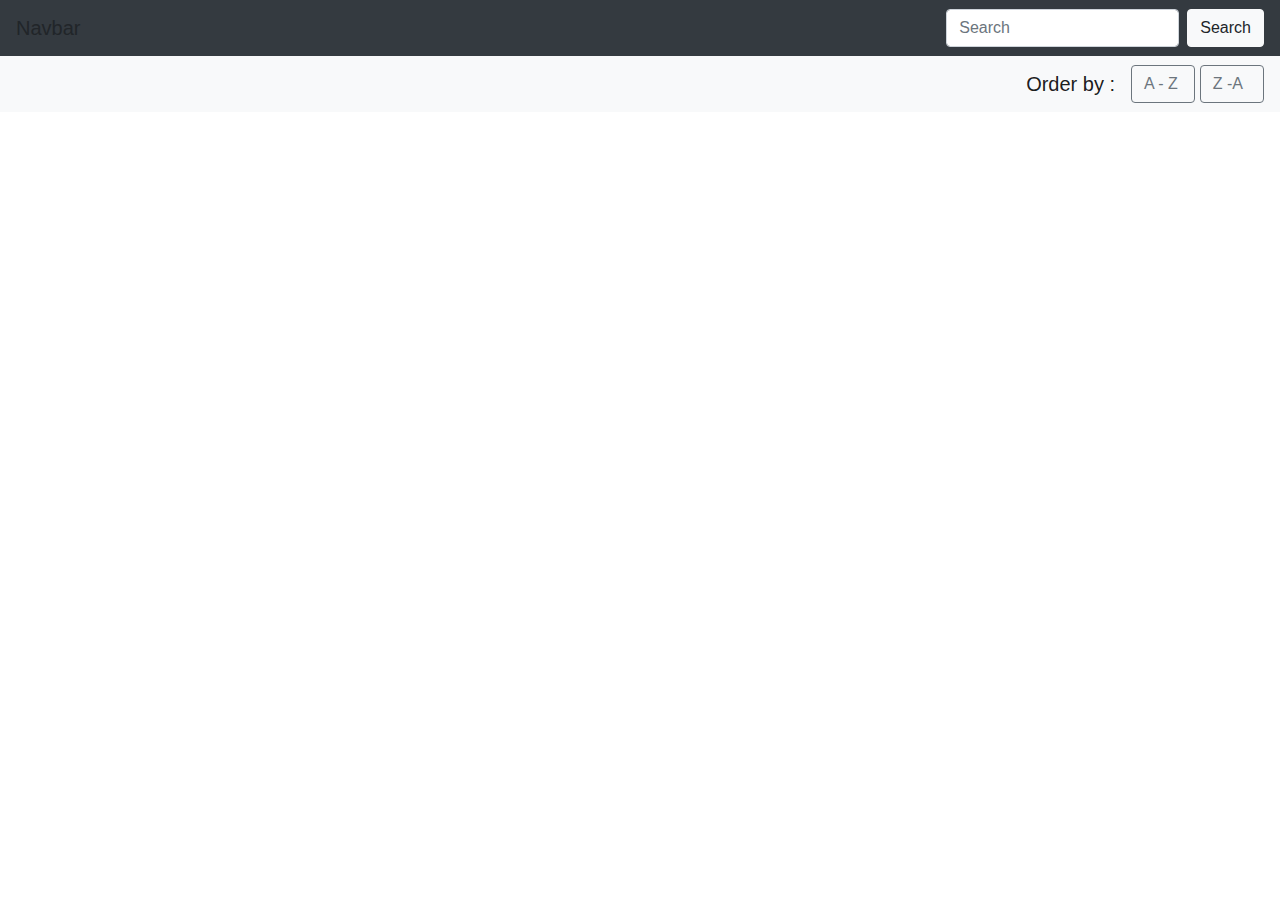
==== movie.html @ 80e2dca4 "Merge pull request #1 from yenifergalarza/master" ====
<!DOCTYPE html>
<html lang="en">
<head>
    <meta charset="UTF-8">
    <meta name="viewport" content="width=device-width, initial-scale=1.0">
    <meta http-equiv="X-UA-Compatible" content="ie=edge">
    <title>Document</title>
    <link rel="stylesheet" href="https://stackpath.bootstrapcdn.com/bootstrap/4.3.1/css/bootstrap.min.css" integrity="sha384-ggOyR0iXCbMQv3Xipma34MD+dH/1fQ784/j6cY/iJTQUOhcWr7x9JvoRxT2MZw1T" crossorigin="anonymous">
    <link rel="stylesheet" href="./css/movie.css">
</head>
<body>
    <main>

            <nav class="navbar navbar-dark bg-dark">
                    <a class="navbar-brand">Navbar</a>
                    <form class="form-inline">
                      <input class="form-control mr-sm-2" type="search" placeholder="Search" aria-label="nombre de peli"  id="searchText ">
                      <input type="button" value="Search" class="btn btn-light my-2 my-sm-0" id="ZaButton">
                            
                     
                    </form>
                  </nav>
                  <nav class="navbar navbar-light bg-light flex-nav">

                        <form class="form-inline my-2 my-lg-0">
                                <a class="navbar-brand" href="#"> Order by : </a>
                                <div>
                                    <input type="button" value="A - Z " class="btn btn-outline-secondary my-2 my-sm-0" id="AzButton">
                                    <input type="button" value="Z -A  " class="btn btn-outline-secondary my-2 my-sm-0" id="ZaButton">
                            
                            </div>
                            <div>

                            </div> 
                            
                            </form>
               
                   
                      </nav>
                  

        <div id="rootCard" class="row container-fluid">

      
        
      </div>
      
    </main>
    <script src="https://code.jquery.com/jquery-3.3.1.slim.min.js" integrity="sha384-q8i/X+965DzO0rT7abK41JStQIAqVgRVzpbzo5smXKp4YfRvH+8abtTE1Pi6jizo" crossorigin="anonymous"></script>
    <script src="https://cdnjs.cloudflare.com/ajax/libs/popper.js/1.14.7/umd/popper.min.js" integrity="sha384-UO2eT0CpHqdSJQ6hJty5KVphtPhzWj9WO1clHTMGa3JDZwrnQq4sF86dIHNDz0W1" crossorigin="anonymous"></script>
    <script src="https://stackpath.bootstrapcdn.com/bootstrap/4.3.1/js/bootstrap.min.js" integrity="sha384-JjSmVgyd0p3pXB1rRibZUAYoIIy6OrQ6VrjIEaFf/nJGzIxFDsf4x0xIM+B07jRM" crossorigin="anonymous"></script>
    <script src="./js/movieData.js"></script>
   <script src="./js/movie.js"></script>
</body>
</html>
---- css/movie.css ----
.flex-nav{
    flex-direction: row-reverse !important;
}

.card {
    width: 33% !important;}
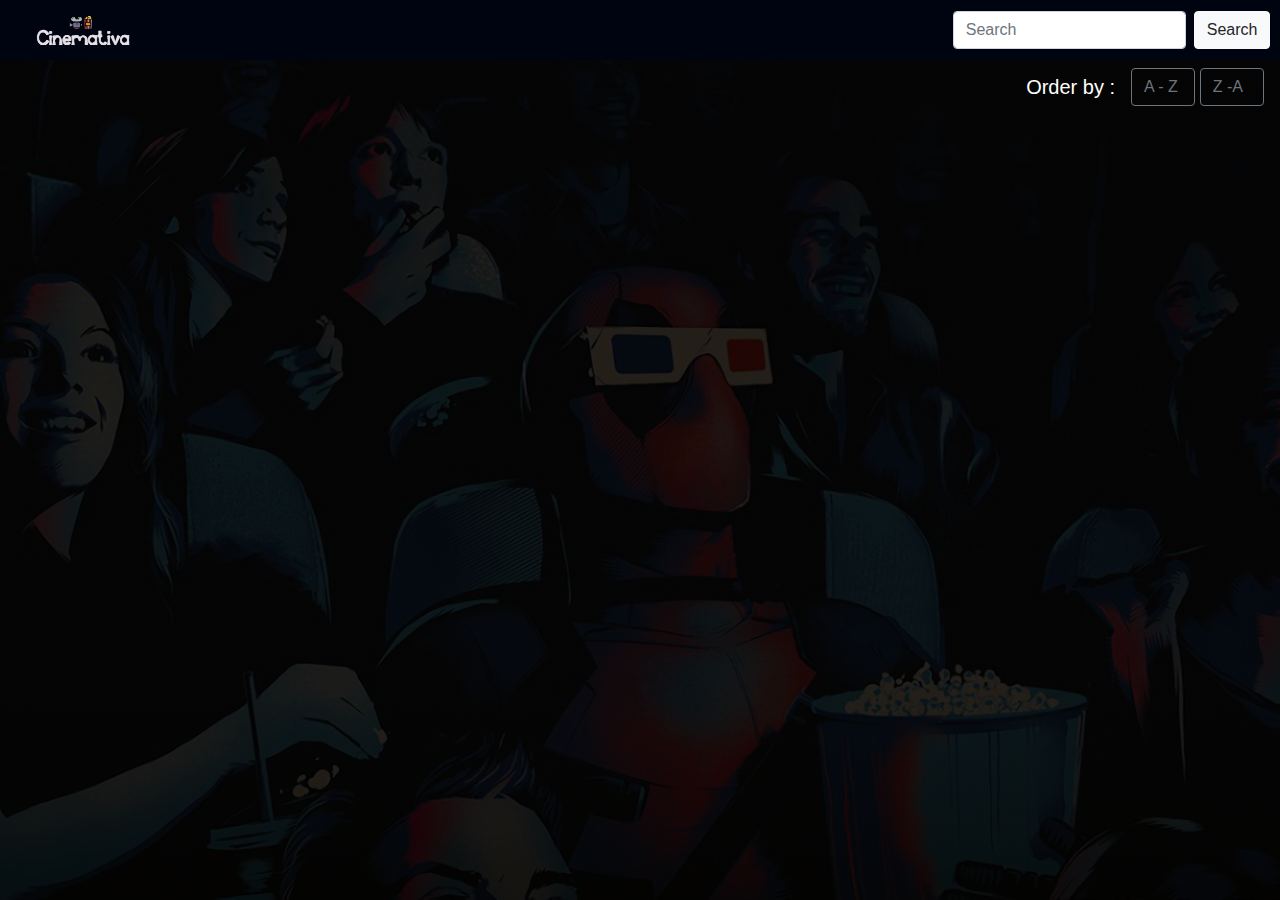
==== commit dca93427: "falta estilos al modal y pagina de inicio" ====
--- a/movie.html
+++ b/movie.html
@@ -1,55 +1,63 @@
 <!DOCTYPE html>
 <html lang="en">
+
 <head>
-    <meta charset="UTF-8">
-    <meta name="viewport" content="width=device-width, initial-scale=1.0">
-    <meta http-equiv="X-UA-Compatible" content="ie=edge">
-    <title>Document</title>
-    <link rel="stylesheet" href="https://stackpath.bootstrapcdn.com/bootstrap/4.3.1/css/bootstrap.min.css" integrity="sha384-ggOyR0iXCbMQv3Xipma34MD+dH/1fQ784/j6cY/iJTQUOhcWr7x9JvoRxT2MZw1T" crossorigin="anonymous">
-    <link rel="stylesheet" href="./css/movie.css">
+  <meta charset="UTF-8">
+  <meta name="viewport" content="width=device-width, initial-scale=1.0">
+  <meta http-equiv="X-UA-Compatible" content="ie=edge">
+  <title>Document</title>
+  <link rel="stylesheet" href="https://stackpath.bootstrapcdn.com/bootstrap/4.3.1/css/bootstrap.min.css"
+    integrity="sha384-ggOyR0iXCbMQv3Xipma34MD+dH/1fQ784/j6cY/iJTQUOhcWr7x9JvoRxT2MZw1T" crossorigin="anonymous">
+  <link rel="stylesheet" href="./css/movie.css">
 </head>
+
 <body>
-    <main>
+  <main>
 
-            <nav class="navbar navbar-dark bg-dark">
-                    <a class="navbar-brand">Navbar</a>
-                    <form class="form-inline">
-                      <input class="form-control mr-sm-2" type="search" placeholder="Search" aria-label="nombre de peli"  id="searchText ">
-                      <input type="button" value="Search" class="btn btn-light my-2 my-sm-0" id="ZaButton">
-                            
-                     
-                    </form>
-                  </nav>
-                  <nav class="navbar navbar-light bg-light flex-nav">
+    <nav class="navbar navbar-dark bg-dark">
+        <a class="navbar-brand" href="#">
+            <img src="./assets/onlinelogomaker-041619-1847-6981.png" class="logo" alt="">
+          </a>
+    
+      <form class="form-inline">
+        <input class="form-control mr-sm-2 busq" type="text" placeholder="Search" aria-label="nombre de peli"
+          id="searchText">
+        <input type="button" value="Search" class="btn btn-light my-2 my-sm-0" id="btnSearch">
 
-                        <form class="form-inline my-2 my-lg-0">
-                                <a class="navbar-brand" href="#"> Order by : </a>
-                                <div>
-                                    <input type="button" value="A - Z " class="btn btn-outline-secondary my-2 my-sm-0" id="AzButton">
-                                    <input type="button" value="Z -A  " class="btn btn-outline-secondary my-2 my-sm-0" id="ZaButton">
-                            
-                            </div>
-                            <div>
 
-                            </div> 
-                            
-                            </form>
-               
-                   
-                      </nav>
-                  
+      </form>
+     
+    </nav>
+    <nav class="navbar navbar-light bg-light flex-nav">
 
-        <div id="rootCard" class="row container-fluid">
+      <form class="form-inline my-2 my-lg-0">
+        <a class="navbar-brand whiteText" href="#"> Order by : </a>
+        <div>
+          <input type="button" value="A - Z " class="btn btn-outline-secondary my-2 my-sm-0" id="AzButton">
+          <input type="button" value="Z -A  " class="btn btn-outline-secondary my-2 my-sm-0" id="ZaButton">
 
-      
-        
-      </div>
-      
-    </main>
-    <script src="https://code.jquery.com/jquery-3.3.1.slim.min.js" integrity="sha384-q8i/X+965DzO0rT7abK41JStQIAqVgRVzpbzo5smXKp4YfRvH+8abtTE1Pi6jizo" crossorigin="anonymous"></script>
-    <script src="https://cdnjs.cloudflare.com/ajax/libs/popper.js/1.14.7/umd/popper.min.js" integrity="sha384-UO2eT0CpHqdSJQ6hJty5KVphtPhzWj9WO1clHTMGa3JDZwrnQq4sF86dIHNDz0W1" crossorigin="anonymous"></script>
-    <script src="https://stackpath.bootstrapcdn.com/bootstrap/4.3.1/js/bootstrap.min.js" integrity="sha384-JjSmVgyd0p3pXB1rRibZUAYoIIy6OrQ6VrjIEaFf/nJGzIxFDsf4x0xIM+B07jRM" crossorigin="anonymous"></script>
-    <script src="./js/movieData.js"></script>
-   <script src="./js/movie.js"></script>
+        </div>
+        <div>
+
+        </div>
+
+      </form>
+
+
+    </nav>
+
+
+    <div id="rootCard" class="row container-fluid">
+
+
+    </div>
+
+  </main>
+  <script src="js/app.js"></script>
+
+  <script src="./js/movieData.js"></script>
+  <script src="./js/movie.js"></script>
 </body>
-</html>+
+</html>
+
--- a/css/movie.css
+++ b/css/movie.css
@@ -1,6 +1,164 @@
+/* https://www.youtube.com/watch?v=YonqjrU2btI  https://www.youtube.com/watch?v=67eJTr6_ylY   */
 .flex-nav{
     flex-direction: row-reverse !important;
 }
+body{
+    background-image: linear-gradient(to bottom, #000000db 0%,#000000db 100%), url(../assets/deadpool-2-movie-cinema-01-3840x2400.jpg);
+    background-repeat: no-repeat;
+    background-position: center top;
+    background-attachment: fixed;
+    background-size: cover;
+}
 
+/* body{
+    background-image: linear-gradient(to bottom, #000000db 0%,#000000db 100%), url(../assets/peliculas_marvel_proximos_estrenos_2019_9226_800x533.jpg);
+} */
+.flex-nav {
+    background-color: #00000000 !important;
+}
+.bg-dark {
+    background-color: #000411 !important;
+    padding: 0.6em !important;
+}
+.row{
+    margin-left: 0 !important;
+}
 .card {
-    width: 33% !important;}+    height: 20%;
+    width: 43% !important;
+    margin: 3%;
+    text-align: center !important;
+    border: none !important;
+    background: #000000c9;
+}
+
+.card-body{
+    padding-top: 2px;
+}
+.whiteText{
+      color: white !important;
+}
+  
+
+.card-img-top {
+height: 52% !important;}
+
+@media (min-width: 299px) {
+    .card {
+        width: 70% !important;
+        margin-left: 15% !important;
+       
+    }
+}
+
+@media (min-width: 420px) {
+    .card {
+        
+         margin-left: 6% !important;
+    }
+}
+
+@media (min-width: 660px) {
+
+    .card {
+        width: 25% !important;
+        
+         margin-left: 3% !important;
+    }
+}
+
+
+@media (min-width: 880px) {
+    .card {
+        width: 19% !important;
+     
+        margin-left: 1.5% !important;
+    }
+    
+    .row{
+        padding-left: 7%;
+        padding-right: 0%;
+    }
+
+}
+
+
+/* 
+estilos modal  */
+.modalDialog {
+	position: fixed;
+	font-family: Arial, Helvetica, sans-serif;
+	top: 0;
+	right: 0;
+	bottom: 0;
+	left: 0;
+	background: rgba(0,0,0,0.8);
+	z-index: 99999;
+	opacity:0;
+	-webkit-transition: opacity 400ms ease-in;
+	-moz-transition: opacity 400ms ease-in;
+	transition: opacity 400ms ease-in;
+	pointer-events: none;
+}
+.modalDialog:target {
+	opacity:1;
+	pointer-events: auto;
+}
+.modalDialog > div {
+	width: 400px;
+	position: relative;
+	margin: 10% auto;
+	padding: 5px 20px 13px 20px;
+	border-radius: 10px;
+	background: #fff;
+	background: -moz-linear-gradient(#fff, #999);
+	background: -webkit-linear-gradient(#fff, #999);
+	background: -o-linear-gradient(#fff, #999);
+  -webkit-transition: opacity 400ms ease-in;
+-moz-transition: opacity 400ms ease-in;
+transition: opacity 400ms ease-in;
+top: -67px;
+
+}
+.close {
+	background: #606061;
+	color: #FFFFFF;
+	line-height: 25px;
+	position: absolute;
+	right: -12px;
+	text-align: center;
+	top: -10px;
+	width: 24px;
+	text-decoration: none;
+	font-weight: bold;
+	-webkit-border-radius: 12px;
+	-moz-border-radius: 12px;
+	border-radius: 12px;
+	-moz-box-shadow: 1px 1px 3px #000;
+	-webkit-box-shadow: 1px 1px 3px #000;
+	box-shadow: 1px 1px 3px #000;
+}
+.close:hover { background: #8b8d0d; }
+.widthModal
+    {
+        width: 281px !important;
+        left: 32px;
+}
+
+.widthModal .card-img-top {
+    width: 47% !important;
+    left: 67px !important;
+    position: relative !important;
+}
+
+.list-group-flush .list-group-item:last-child {
+    margin-bottom: -1px !important;
+}
+
+.logo{
+    width: 146px;
+}
+.navbar-brand {
+    padding-top: 0;
+    padding-bottom: 0;
+}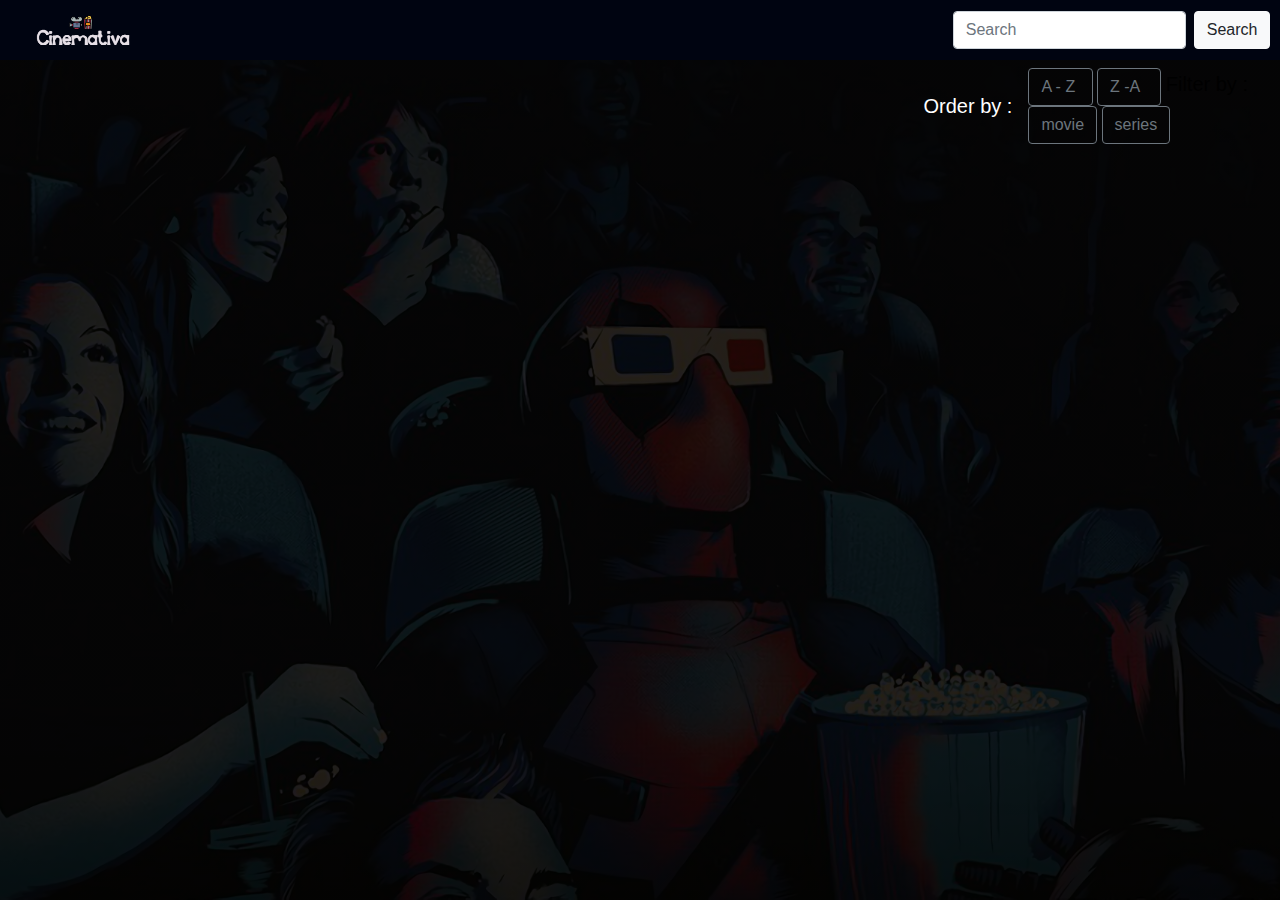
==== commit 9022e946: "aceptando cambios no filtra el por tipo" ====
--- a/movie.html
+++ b/movie.html
@@ -2,61 +2,58 @@
 <html lang="en">
 
 <head>
-  <meta charset="UTF-8">
-  <meta name="viewport" content="width=device-width, initial-scale=1.0">
-  <meta http-equiv="X-UA-Compatible" content="ie=edge">
-  <title>Document</title>
-  <link rel="stylesheet" href="https://stackpath.bootstrapcdn.com/bootstrap/4.3.1/css/bootstrap.min.css"
-    integrity="sha384-ggOyR0iXCbMQv3Xipma34MD+dH/1fQ784/j6cY/iJTQUOhcWr7x9JvoRxT2MZw1T" crossorigin="anonymous">
-  <link rel="stylesheet" href="./css/movie.css">
+    <meta charset="UTF-8">
+    <meta name="viewport" content="width=device-width, initial-scale=1.0">
+    <meta http-equiv="X-UA-Compatible" content="ie=edge">
+    <title>Document</title>
+    <link rel="stylesheet" href="https://stackpath.bootstrapcdn.com/bootstrap/4.3.1/css/bootstrap.min.css" integrity="sha384-ggOyR0iXCbMQv3Xipma34MD+dH/1fQ784/j6cY/iJTQUOhcWr7x9JvoRxT2MZw1T" crossorigin="anonymous">
+    <link rel="stylesheet" href="./css/movie.css">
 </head>
 
 <body>
-  <main>
+    <main>
+        <nav class="navbar navbar-dark bg-dark">
+            <a class="navbar-brand" href="#">
+                <img src="./assets/onlinelogomaker-041619-1847-6981.png" class="logo" alt="">
+              </a>
+        
+          <form class="form-inline">
+            <input class="form-control mr-sm-2 busq" type="text" placeholder="Search" aria-label="nombre de peli"
+              id="searchText">
+            <input type="button" value="Search" class="btn btn-light my-2 my-sm-0" id="btnSearch">
+    
+    
+          </form>
+         
+        </nav>
+        <nav class="navbar navbar-light bg-light flex-nav">
+    
+          <form class="form-inline my-2 my-lg-0">
+            <a class="navbar-brand whiteText" href="#"> Order by : </a>
+            <div>
+              <input type="button" value="A - Z " class="btn btn-outline-secondary my-2 my-sm-0" id="AzButton">
+              <input type="button" value="Z -A  " class="btn btn-outline-secondary my-2 my-sm-0" id="ZaButton">
+              <form class="form-inline my-2 my-lg-0">
+                <a class="navbar-brand" href="#"> Filter by : </a>
+                <div>
+                    <input type="button" value="movie" class="btn btn-outline-secondary my-2 my-sm-0" id="btnMovies">
+                    <input type="button" value="series" class="btn btn-outline-secondary my-2 my-sm-0" id="btnSeries">
 
-    <nav class="navbar navbar-dark bg-dark">
-        <a class="navbar-brand" href="#">
-            <img src="./assets/onlinelogomaker-041619-1847-6981.png" class="logo" alt="">
-          </a>
-    
-      <form class="form-inline">
-        <input class="form-control mr-sm-2 busq" type="text" placeholder="Search" aria-label="nombre de peli"
-          id="searchText">
-        <input type="button" value="Search" class="btn btn-light my-2 my-sm-0" id="btnSearch">
+                </div>
+            </form>
+         </div>
+      
 
+        <div id="rootCard" class="row container-fluid">
 
-      </form>
-     
-    </nav>
-    <nav class="navbar navbar-light bg-light flex-nav">
-
-      <form class="form-inline my-2 my-lg-0">
-        <a class="navbar-brand whiteText" href="#"> Order by : </a>
-        <div>
-          <input type="button" value="A - Z " class="btn btn-outline-secondary my-2 my-sm-0" id="AzButton">
-          <input type="button" value="Z -A  " class="btn btn-outline-secondary my-2 my-sm-0" id="ZaButton">
-
-        </div>
-        <div>
 
         </div>
 
-      </form>
+    </main>
+    <script src="js/app.js"></script>
 
-
-    </nav>
-
-
-    <div id="rootCard" class="row container-fluid">
-
-
-    </div>
-
-  </main>
-  <script src="js/app.js"></script>
-
-  <script src="./js/movieData.js"></script>
-  <script src="./js/movie.js"></script>
+    <script src="./js/movieData.js"></script>
+    <script src="./js/movie.js"></script>
 </body>
 
 </html>
--- a/css/movie.css
+++ b/css/movie.css
@@ -138,7 +138,7 @@
 	-webkit-box-shadow: 1px 1px 3px #000;
 	box-shadow: 1px 1px 3px #000;
 }
-.close:hover { background: #8b8d0d; }
+.close:hover { background:#0c31ac; }
 .widthModal
     {
         width: 281px !important;
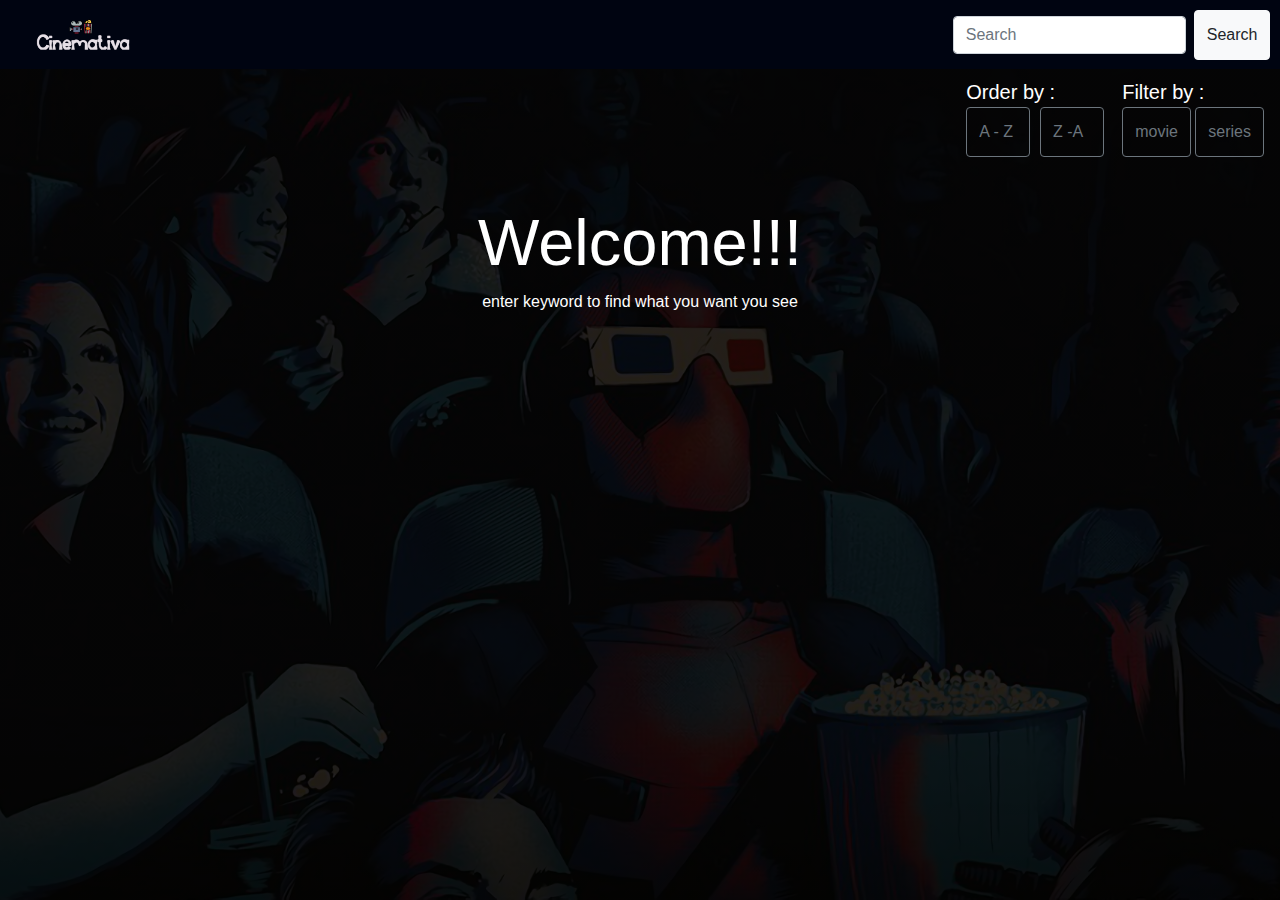
==== commit 9102ab3c: "Merge pull request #2 from yenifergalarza/master" ====
--- a/movie.html
+++ b/movie.html
@@ -8,6 +8,7 @@
     <title>Document</title>
     <link rel="stylesheet" href="https://stackpath.bootstrapcdn.com/bootstrap/4.3.1/css/bootstrap.min.css" integrity="sha384-ggOyR0iXCbMQv3Xipma34MD+dH/1fQ784/j6cY/iJTQUOhcWr7x9JvoRxT2MZw1T" crossorigin="anonymous">
     <link rel="stylesheet" href="./css/movie.css">
+    <link rel="stylesheet" href="./css/index.css">
 </head>
 
 <body>
@@ -29,20 +30,35 @@
         <nav class="navbar navbar-light bg-light flex-nav">
     
           <form class="form-inline my-2 my-lg-0">
-            <a class="navbar-brand whiteText" href="#"> Order by : </a>
-            <div>
+           
+            <div class="divMovieAndSeries">
+                <div> <a class="navbar-brand whiteText" href="#"> Order by : </a>
+                    <div>
               <input type="button" value="A - Z " class="btn btn-outline-secondary my-2 my-sm-0" id="AzButton">
-              <input type="button" value="Z -A  " class="btn btn-outline-secondary my-2 my-sm-0" id="ZaButton">
+              <input type="button" value="Z -A  " class="btn btn-outline-secondary my-2 my-sm-0" id="ZaButton"></div></div>
               <form class="form-inline my-2 my-lg-0">
-                <a class="navbar-brand" href="#"> Filter by : </a>
-                <div>
+              
+                <div >  <a class="navbar-brand whiteText" href="#"> Filter by : </a>
+                    <div>
                     <input type="button" value="movie" class="btn btn-outline-secondary my-2 my-sm-0" id="btnMovies">
                     <input type="button" value="series" class="btn btn-outline-secondary my-2 my-sm-0" id="btnSeries">
-
+                </div>
                 </div>
             </form>
          </div>
-      
+      </form> </nav>
+         <div  id="hideAndShow">
+           
+            <section class="sectionWelcome">
+        <h1 class="h1Welcome whiteText">
+            Welcome!!!
+        </h1>
+        <p class="titleKeyword whiteText"> enter keyword to find what you want you see</p>
+        
+    </section>
+        </div>
+    
+
 
         <div id="rootCard" class="row container-fluid">
 
--- a/css/movie.css
+++ b/css/movie.css
@@ -10,6 +10,8 @@
     background-size: cover;
 }
 
+
+.divMovieAndSeries { display: flex !important;}
 /* body{
     background-image: linear-gradient(to bottom, #000000db 0%,#000000db 100%), url(../assets/peliculas_marvel_proximos_estrenos_2019_9226_800x533.jpg);
 } */
@@ -51,6 +53,10 @@
     }
 }
 
+
+#ZaButton{
+    margin-right: 18px;
+}
 @media (min-width: 420px) {
     .card {
         
@@ -64,6 +70,9 @@
         width: 25% !important;
         
          margin-left: 3% !important;
+    }
+    #AzButton{
+        margin-right: 13px;
     }
 }
 
@@ -109,11 +118,10 @@
 	position: relative;
 	margin: 10% auto;
 	padding: 5px 20px 13px 20px;
-	border-radius: 10px;
-	background: #fff;
-	background: -moz-linear-gradient(#fff, #999);
-	background: -webkit-linear-gradient(#fff, #999);
-	background: -o-linear-gradient(#fff, #999);
+    border-radius: 10px;
+    background: -webkit-linear-gradient(#dadada6e,#000000e8,#000000e8);
+    box-shadow: -4px 5px 22px 12px rgba(77, 75, 75, 0.75);
+  
   -webkit-transition: opacity 400ms ease-in;
 -moz-transition: opacity 400ms ease-in;
 transition: opacity 400ms ease-in;
@@ -161,4 +169,16 @@
 .navbar-brand {
     padding-top: 0;
     padding-bottom: 0;
-}+}
+.blackBack{
+    background: #00000007;
+}
+
+
+#AzButton {
+    margin-right: 5px;
+}
+
+
+.form-inline {
+    justify-content: center!important;}--- a/css/index.css
+++ b/css/index.css
@@ -0,0 +1,42 @@
+*{
+    margin: 0;
+    left: 0;
+}
+
+.sectionWelcome{
+    padding: 8%;
+    padding-top: 29%;
+}
+.h1Welcome{
+    text-align: center;
+
+}
+.titleKeyword{
+    text-align: center;
+}
+.divOfform {
+flex-direction: column;}
+@media (min-width: 660px) {
+
+.sectionWelcome {
+    padding: 5%;
+    padding-top: 6%;
+}
+.btn{
+    padding: 12px !important;
+}
+.h1Welcome {
+    text-align: center;
+    font-size: 65px;
+}
+}
+
+@media (min-width: 1020px) {
+    .sectionWelcome {
+        padding: 5%;
+        padding-top: 3%;
+    }
+}
+.displayNone{
+    display: none;
+}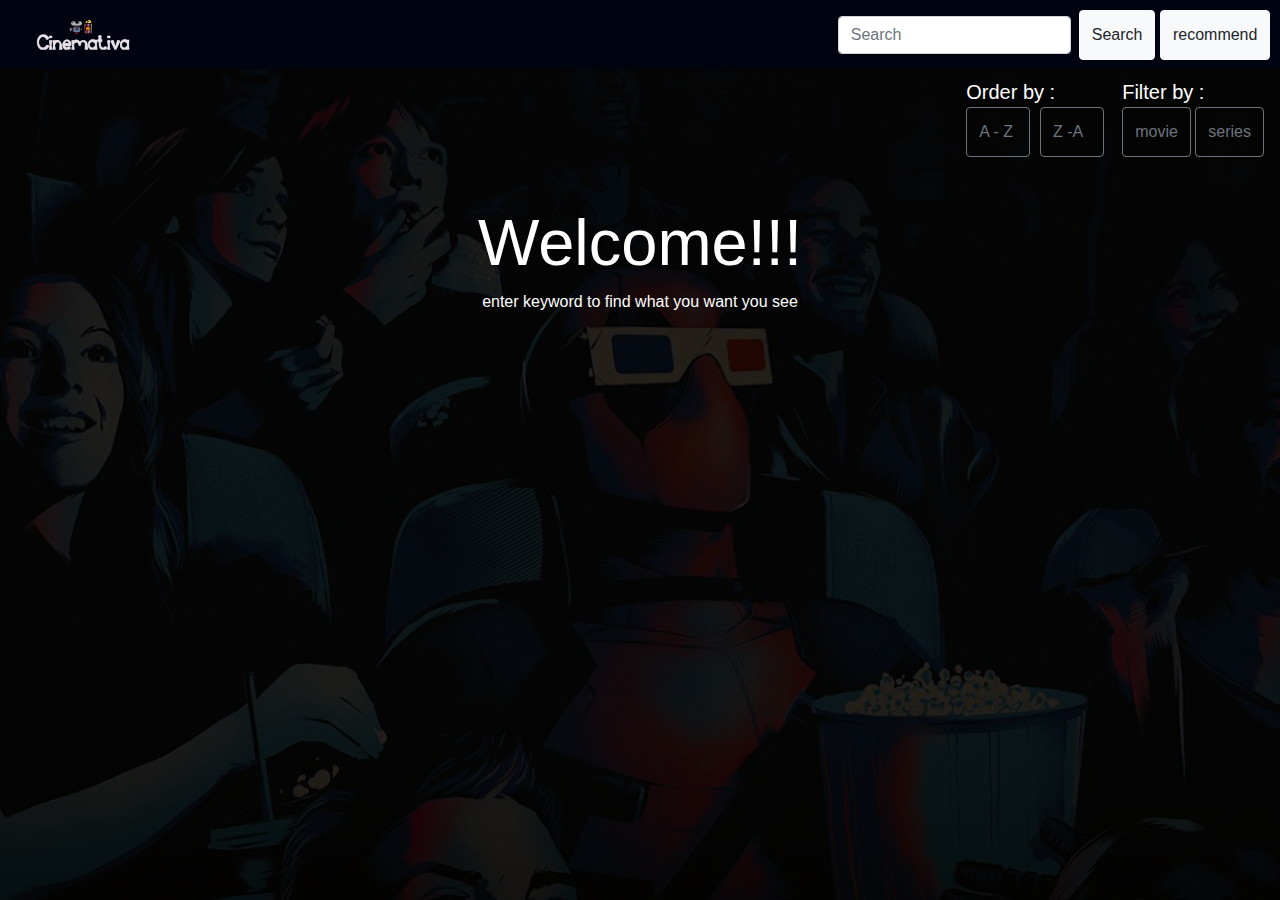
==== commit fa0a3dcf: "pagina de recomendaciones al azar" ====
--- a/movie.html
+++ b/movie.html
@@ -21,11 +21,12 @@
           <form class="form-inline">
             <input class="form-control mr-sm-2 busq" type="text" placeholder="Search" aria-label="nombre de peli"
               id="searchText">
+              <div class="buttonsRecommend">
             <input type="button" value="Search" class="btn btn-light my-2 my-sm-0" id="btnSearch">
     
-    
+    <a href="./index.html"> <input type="button" value="recommend" class="btn btn-light my-2 my-sm-0" id="btnSearch"></a>
           </form>
-         
+         </div>
         </nav>
         <nav class="navbar navbar-light bg-light flex-nav">
     
--- a/css/movie.css
+++ b/css/movie.css
@@ -9,6 +9,11 @@
     background-attachment: fixed;
     background-size: cover;
 }
+
+.buttonsRecommend{
+    justify-content: space-between;
+}
+
 
 
 .divMovieAndSeries { display: flex !important;}
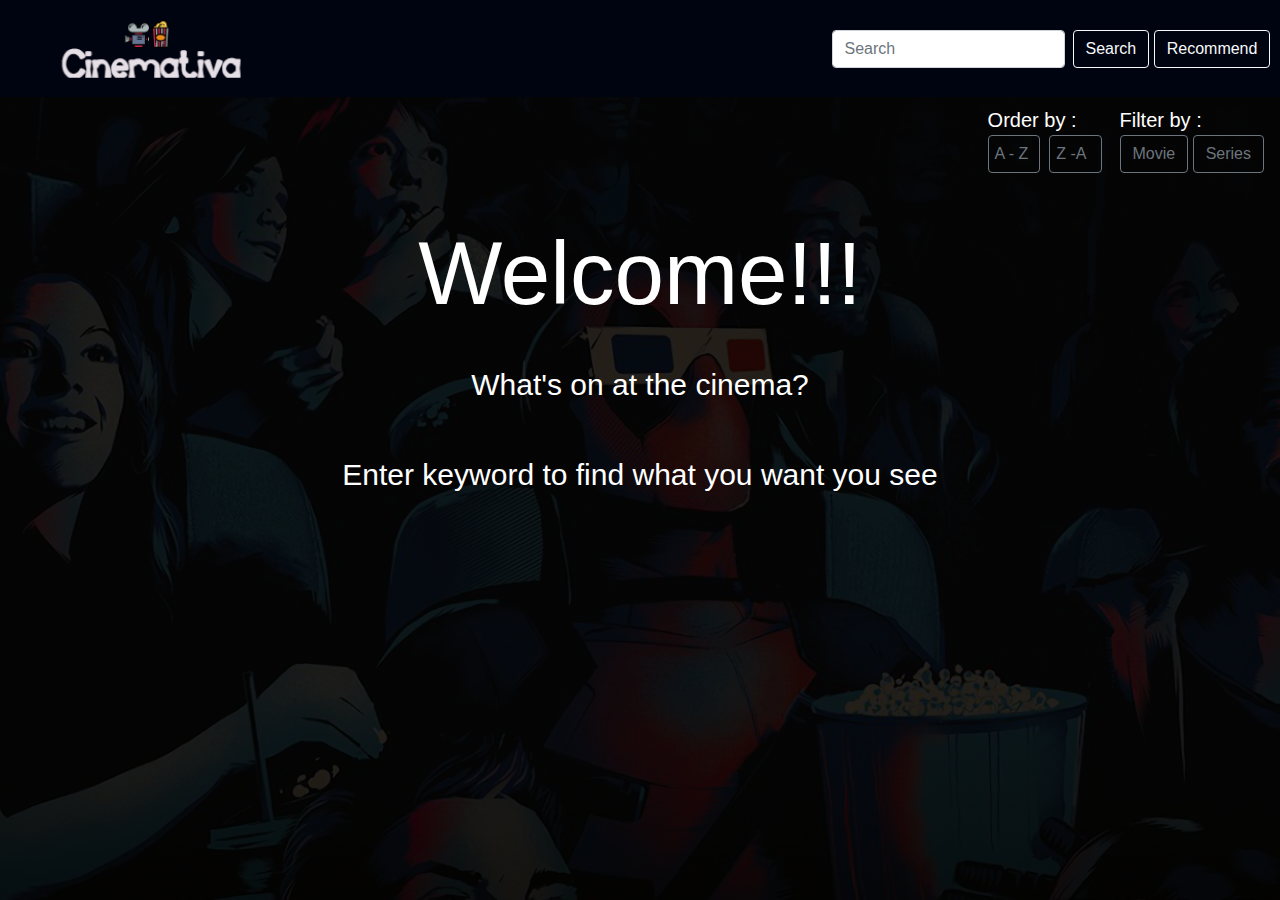
==== commit 507ec708: "nuevos estilos (nuevos botones,mas texto)" ====
--- a/movie.html
+++ b/movie.html
@@ -5,7 +5,8 @@
     <meta charset="UTF-8">
     <meta name="viewport" content="width=device-width, initial-scale=1.0">
     <meta http-equiv="X-UA-Compatible" content="ie=edge">
-    <title>Document</title>
+    <title>Cinemativa || Find Movies and Series</title>
+    <link rel="shortcut icon" href="./assets/video-camera.png" type="image/x-icon">
     <link rel="stylesheet" href="https://stackpath.bootstrapcdn.com/bootstrap/4.3.1/css/bootstrap.min.css" integrity="sha384-ggOyR0iXCbMQv3Xipma34MD+dH/1fQ784/j6cY/iJTQUOhcWr7x9JvoRxT2MZw1T" crossorigin="anonymous">
     <link rel="stylesheet" href="./css/movie.css">
     <link rel="stylesheet" href="./css/index.css">
@@ -22,9 +23,9 @@
             <input class="form-control mr-sm-2 busq" type="text" placeholder="Search" aria-label="nombre de peli"
               id="searchText">
               <div class="buttonsRecommend">
-            <input type="button" value="Search" class="btn btn-light my-2 my-sm-0" id="btnSearch">
+            <input type="button" value="Search" class="btn btn-outline-light my-2 my-sm-0 btnSmall" id="btnSearch">
     
-    <a href="./index.html"> <input type="button" value="recommend" class="btn btn-light my-2 my-sm-0" id="btnSearch"></a>
+    <a href="./index.html"> <input type="button" value="Recommend" class="btn btn-outline-light my-2 my-sm-0 btnSmall" id="btnSearch"></a>
           </form>
          </div>
         </nav>
@@ -35,14 +36,14 @@
             <div class="divMovieAndSeries">
                 <div> <a class="navbar-brand whiteText" href="#"> Order by : </a>
                     <div>
-              <input type="button" value="A - Z " class="btn btn-outline-secondary my-2 my-sm-0" id="AzButton">
-              <input type="button" value="Z -A  " class="btn btn-outline-secondary my-2 my-sm-0" id="ZaButton"></div></div>
+              <input type="button" value="A - Z " class="btn btn-outline-secondary my-2 my-sm-0 btnAzZa" id="AzButton">
+              <input type="button" value="Z -A  " class="btn btn-outline-secondary my-2 my-sm-0 btnAzZa" id="ZaButton"></div></div>
               <form class="form-inline my-2 my-lg-0">
               
                 <div >  <a class="navbar-brand whiteText" href="#"> Filter by : </a>
                     <div>
-                    <input type="button" value="movie" class="btn btn-outline-secondary my-2 my-sm-0" id="btnMovies">
-                    <input type="button" value="series" class="btn btn-outline-secondary my-2 my-sm-0" id="btnSeries">
+                    <input type="button" value="Movie" class="btn btn-outline-secondary my-2 my-sm-0 btnSmall" id="btnMovies">
+                    <input type="button" value="Series" class="btn btn-outline-secondary my-2 my-sm-0 btnSmall" id="btnSeries">
                 </div>
                 </div>
             </form>
@@ -54,7 +55,7 @@
         <h1 class="h1Welcome whiteText">
             Welcome!!!
         </h1>
-        <p class="titleKeyword whiteText"> enter keyword to find what you want you see</p>
+        <p class="titleKeyword whiteText"> What's on at the cinema?  <br></br> Enter keyword to find what you want you see</p>
         
     </section>
         </div>
--- a/css/movie.css
+++ b/css/movie.css
@@ -168,8 +168,8 @@
     margin-bottom: -1px !important;
 }
 
-.logo{
-    width: 146px;
+.logo {
+    width: 282px;
 }
 .navbar-brand {
     padding-top: 0;
@@ -186,4 +186,6 @@
 
 
 .form-inline {
-    justify-content: center!important;}+    justify-content: center!important;}
+
+  --- a/css/index.css
+++ b/css/index.css
@@ -25,6 +25,14 @@
 .btn{
     padding: 12px !important;
 }
+
+.btnSmall{
+    padding: .375rem .75rem !important;
+}
+
+.btnAzZa {
+    padding: 6px !important;
+}
 .h1Welcome {
     text-align: center;
     font-size: 65px;
@@ -35,8 +43,17 @@
     .sectionWelcome {
         padding: 5%;
         padding-top: 3%;
-    }
+    }.h1Welcome {
+    text-align: center;
+    font-size: 89px;
+}
+.titleKeyword {
+    padding: 27px;
+    font-size: 30px;
+}
 }
 .displayNone{
     display: none;
-}+}
+
+
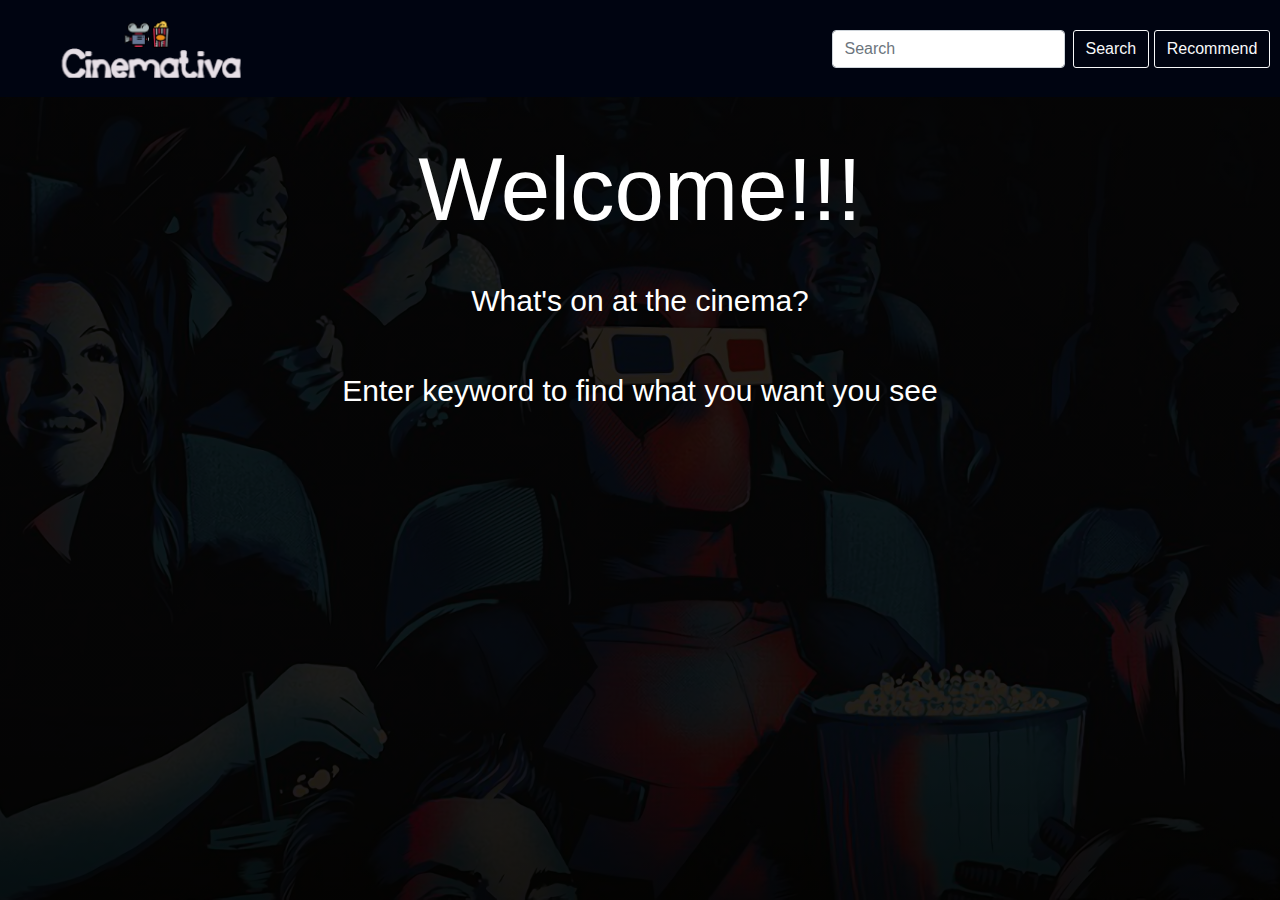
==== commit 76441f54: "Merge branch 'master' into master" ====
--- a/movie.html
+++ b/movie.html
@@ -29,11 +29,11 @@
           </form>
          </div>
         </nav>
-        <nav class="navbar navbar-light bg-light flex-nav">
+        <nav class="navbar navbar-light bg-light flex-nav  displayNone" id="navBarOrder">
     
           <form class="form-inline my-2 my-lg-0">
            
-            <div class="divMovieAndSeries">
+            <div class="divMovieAndSeries"  >
                 <div> <a class="navbar-brand whiteText" href="#"> Order by : </a>
                     <div>
               <input type="button" value="A - Z " class="btn btn-outline-secondary my-2 my-sm-0 btnAzZa" id="AzButton">
@@ -42,8 +42,8 @@
               
                 <div >  <a class="navbar-brand whiteText" href="#"> Filter by : </a>
                     <div>
-                    <input type="button" value="Movie" class="btn btn-outline-secondary my-2 my-sm-0 btnSmall" id="btnMovies">
-                    <input type="button" value="Series" class="btn btn-outline-secondary my-2 my-sm-0 btnSmall" id="btnSeries">
+                    <input type="button" value="movie" class="btn btn-outline-secondary my-2 my-sm-0 btnSmall" id="btnMovies">
+                    <input type="button" value="series" class="btn btn-outline-secondary my-2 my-sm-0 btnSmall" id="btnSeries">
                 </div>
                 </div>
             </form>
--- a/css/movie.css
+++ b/css/movie.css
@@ -1,35 +1,40 @@
 /* https://www.youtube.com/watch?v=YonqjrU2btI  https://www.youtube.com/watch?v=67eJTr6_ylY   */
-.flex-nav{
+.flex-nav {
     flex-direction: row-reverse !important;
 }
-body{
-    background-image: linear-gradient(to bottom, #000000db 0%,#000000db 100%), url(../assets/deadpool-2-movie-cinema-01-3840x2400.jpg);
+
+body {
+    background-image: linear-gradient(to bottom, #000000db 0%, #000000db 100%), url(../assets/deadpool-2-movie-cinema-01-3840x2400.jpg);
     background-repeat: no-repeat;
     background-position: center top;
     background-attachment: fixed;
     background-size: cover;
 }
 
-.buttonsRecommend{
+.buttonsRecommend {
     justify-content: space-between;
 }
 
-
-
-.divMovieAndSeries { display: flex !important;}
+.divMovieAndSeries {
+    display: flex !important;
+}
+
 /* body{
     background-image: linear-gradient(to bottom, #000000db 0%,#000000db 100%), url(../assets/peliculas_marvel_proximos_estrenos_2019_9226_800x533.jpg);
 } */
 .flex-nav {
     background-color: #00000000 !important;
 }
+
 .bg-dark {
     background-color: #000411 !important;
     padding: 0.6em !important;
 }
-.row{
+
+.row {
     margin-left: 0 !important;
 }
+
 .card {
     height: 20%;
     width: 43% !important;
@@ -39,33 +44,36 @@
     background: #000000c9;
 }
 
-.card-body{
+.card-body {
     padding-top: 2px;
 }
-.whiteText{
-      color: white !important;
-}
-  
+
+.whiteText {
+    color: white !important;
+}
+
 
 .card-img-top {
-height: 52% !important;}
+    height: 52% !important;
+}
 
 @media (min-width: 299px) {
     .card {
         width: 70% !important;
         margin-left: 15% !important;
-       
-    }
-}
-
-
-#ZaButton{
+
+    }
+}
+
+
+#ZaButton {
     margin-right: 18px;
 }
+
 @media (min-width: 420px) {
     .card {
-        
-         margin-left: 6% !important;
+
+        margin-left: 6% !important;
     }
 }
 
@@ -73,10 +81,11 @@
 
     .card {
         width: 25% !important;
-        
-         margin-left: 3% !important;
-    }
-    #AzButton{
+
+        margin-left: 3% !important;
+    }
+
+    #AzButton {
         margin-right: 13px;
     }
 }
@@ -85,11 +94,11 @@
 @media (min-width: 880px) {
     .card {
         width: 19% !important;
-     
+
         margin-left: 1.5% !important;
     }
-    
-    .row{
+
+    .row {
         padding-left: 7%;
         padding-right: 0%;
     }
@@ -100,62 +109,68 @@
 /* 
 estilos modal  */
 .modalDialog {
-	position: fixed;
-	font-family: Arial, Helvetica, sans-serif;
-	top: 0;
-	right: 0;
-	bottom: 0;
-	left: 0;
-	background: rgba(0,0,0,0.8);
-	z-index: 99999;
-	opacity:0;
-	-webkit-transition: opacity 400ms ease-in;
-	-moz-transition: opacity 400ms ease-in;
-	transition: opacity 400ms ease-in;
-	pointer-events: none;
-}
+    position: fixed;
+    font-family: Arial, Helvetica, sans-serif;
+    top: 0;
+    right: 0;
+    bottom: 0;
+    left: 0;
+    background: rgba(0, 0, 0, 0.8);
+    z-index: 99999;
+    opacity: 0;
+    -webkit-transition: opacity 400ms ease-in;
+    -moz-transition: opacity 400ms ease-in;
+    transition: opacity 400ms ease-in;
+    pointer-events: none;
+}
+
 .modalDialog:target {
-	opacity:1;
-	pointer-events: auto;
-}
-.modalDialog > div {
-	width: 400px;
-	position: relative;
-	margin: 10% auto;
-	padding: 5px 20px 13px 20px;
+    opacity: 1;
+    pointer-events: auto;
+}
+
+.modalDialog>div {
+    width: 400px;
+    position: relative;
+    margin: 10% auto;
+    padding: 5px 20px 13px 20px;
     border-radius: 10px;
-    background: -webkit-linear-gradient(#dadada6e,#000000e8,#000000e8);
+    background: -webkit-linear-gradient(#dadada6e, #000000e8, #000000e8);
     box-shadow: -4px 5px 22px 12px rgba(77, 75, 75, 0.75);
-  
-  -webkit-transition: opacity 400ms ease-in;
--moz-transition: opacity 400ms ease-in;
-transition: opacity 400ms ease-in;
-top: -67px;
-
-}
+
+    -webkit-transition: opacity 400ms ease-in;
+    -moz-transition: opacity 400ms ease-in;
+    transition: opacity 400ms ease-in;
+    top: -67px;
+
+}
+
 .close {
-	background: #606061;
-	color: #FFFFFF;
-	line-height: 25px;
-	position: absolute;
-	right: -12px;
-	text-align: center;
-	top: -10px;
-	width: 24px;
-	text-decoration: none;
-	font-weight: bold;
-	-webkit-border-radius: 12px;
-	-moz-border-radius: 12px;
-	border-radius: 12px;
-	-moz-box-shadow: 1px 1px 3px #000;
-	-webkit-box-shadow: 1px 1px 3px #000;
-	box-shadow: 1px 1px 3px #000;
-}
-.close:hover { background:#0c31ac; }
-.widthModal
-    {
-        width: 281px !important;
-        left: 32px;
+    background: #606061;
+    color: #FFFFFF;
+    line-height: 25px;
+    position: absolute;
+    right: -12px;
+    text-align: center;
+    top: -10px;
+    width: 24px;
+    text-decoration: none;
+    font-weight: bold;
+    -webkit-border-radius: 12px;
+    -moz-border-radius: 12px;
+    border-radius: 12px;
+    -moz-box-shadow: 1px 1px 3px #000;
+    -webkit-box-shadow: 1px 1px 3px #000;
+    box-shadow: 1px 1px 3px #000;
+}
+
+.close:hover {
+    background: #0c31ac;
+}
+
+.widthModal {
+    width: 281px !important;
+    left: 32px;
 }
 
 .widthModal .card-img-top {
@@ -171,11 +186,13 @@
 .logo {
     width: 282px;
 }
+
 .navbar-brand {
     padding-top: 0;
     padding-bottom: 0;
 }
-.blackBack{
+
+.blackBack {
     background: #00000007;
 }
 
@@ -186,6 +203,21 @@
 
 
 .form-inline {
+
     justify-content: center!important;}
 
-  +  
+
+    justify-content: center !important;
+}
+
+.navbar {
+    padding-bottom: 3px !important;
+    padding-top: 0px !important;
+}
+
+.btn {
+    border-radius: 3px !important;
+
+    padding: 1px 8px !important;
+}
